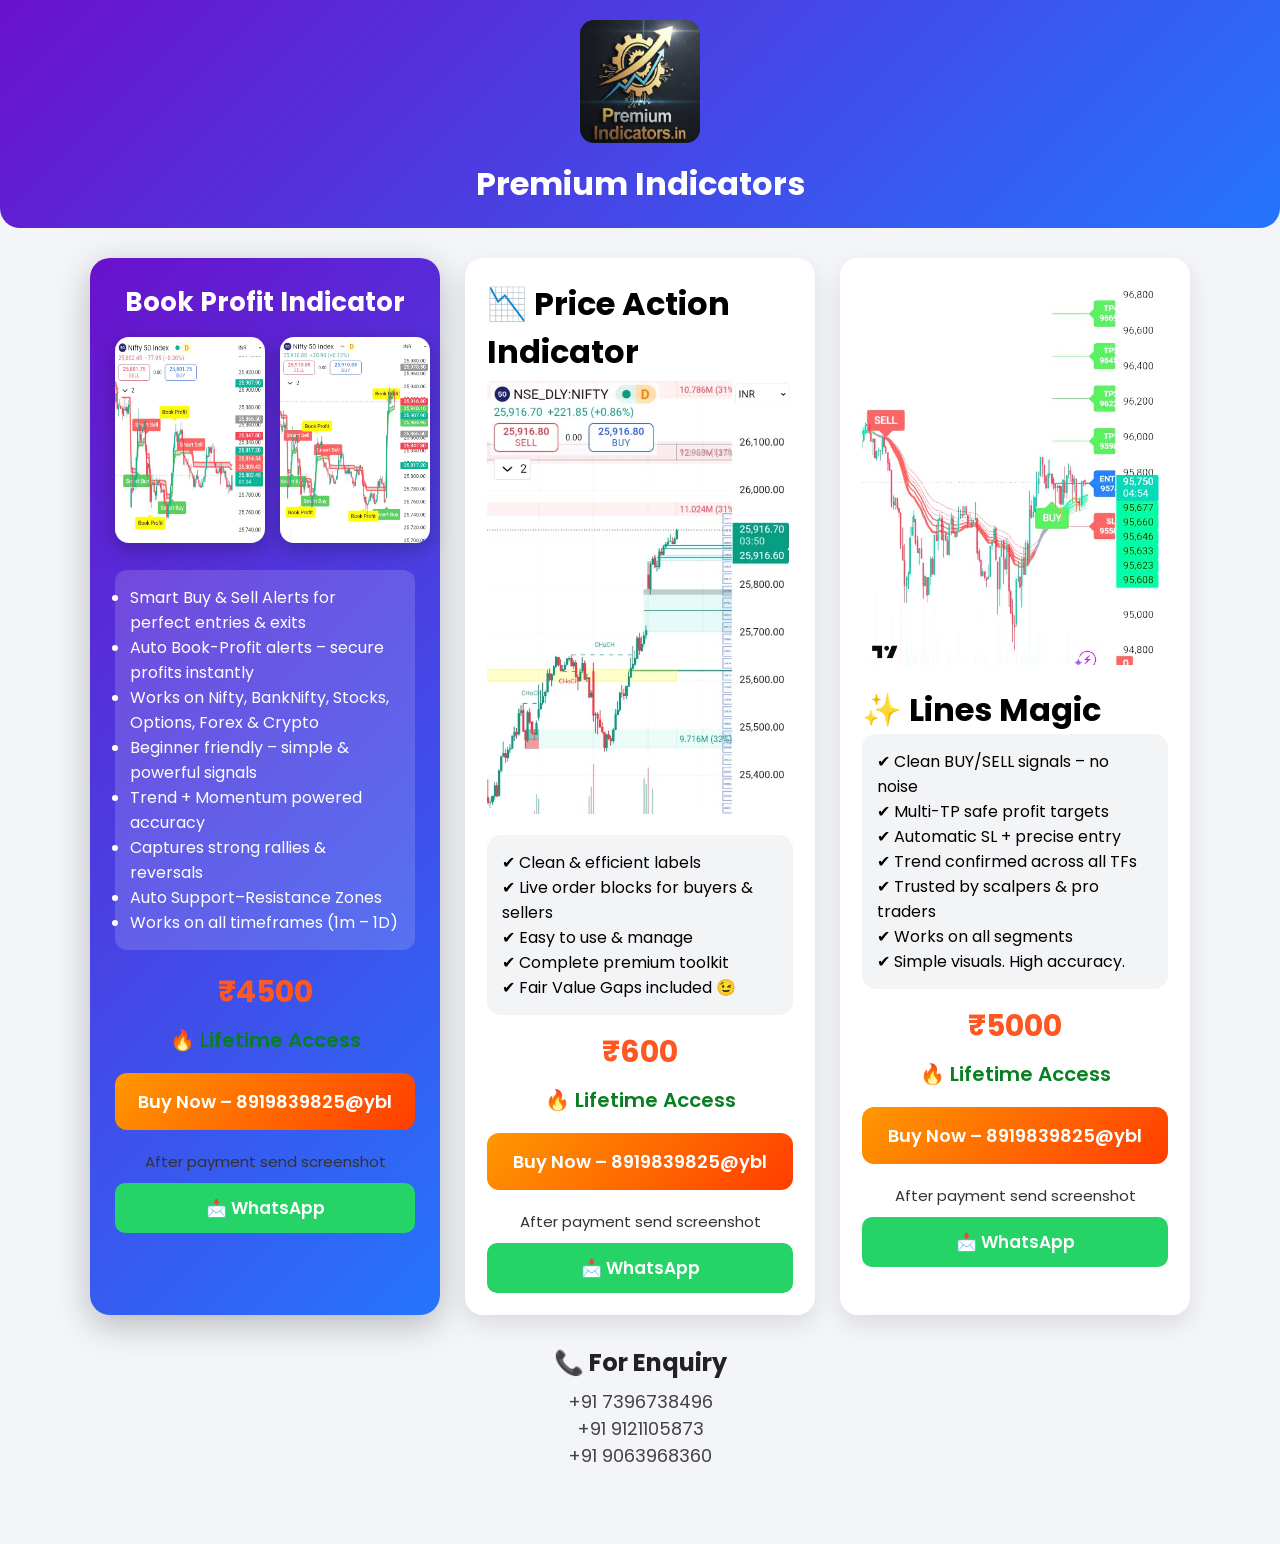
==== index.html @ ef62d333 "changed index2 to index" ====
<!DOCTYPE html>
<html lang="en">

<head>
    <meta charset="UTF-8">
    <meta name="viewport" content="width=device-width, initial-scale=1.0">
    <title>Premium Indicators</title>
    <link rel="stylesheet" href="style.css">

    <link rel="preconnect" href="https://fonts.googleapis.com">
    <link rel="preconnect" href="https://fonts.gstatic.com" crossorigin>
    <link
        href="https://fonts.googleapis.com/css2?family=Poppins:wght@300;400;500;600;700;800&display=swap"
        rel="stylesheet">
        <link rel="icon" href="logo.jpg" >
</head>

<body>

    <!-- Header -->
    <header class="header">
        <img class="logo" src="logo.jpg" alt="Logo">
        <h1>Premium Indicators</h1>
    </header>

    <!-- Enquiry Section -->
 

    <!-- Products Container -->
    <div class="container">

        <!-- PREMIUM GRADIENT CARD 1 -->
        <div class="premium-card">

            <h1> Book Profit Indicator</h1>

           <div class="img-row">
    <img src="book profit 1.jpg" alt="">
    <img src="book profit 2.jpg" alt="">
</div>

            <ul class="features">
                <li>Smart Buy & Sell Alerts for perfect entries & exits</li>
                <li>Auto Book-Profit alerts – secure profits instantly</li>
                <li>Works on Nifty, BankNifty, Stocks, Options, Forex & Crypto</li>
                <li>Beginner friendly – simple & powerful signals</li>
                <li>Trend + Momentum powered accuracy</li>
                <li>Captures strong rallies & reversals</li>
                <li>Auto Support–Resistance Zones</li>
                <li>Works on all timeframes (1m – 1D)</li>
            </ul>

            <div class="price">₹4500</div>
            <div class="lifetime">🔥 Lifetime Access</div>

            <a class="btn buy-btn" href="#">Buy Now – 8919839825@ybl</a>

            <p class="after-pay">After payment send screenshot</p>

            <a class="whatsapp" href="https://wa.me/917396738496">📩 WhatsApp</a>

        </div>


        <!-- Price Action Card -->
        <div class="card">
            <h1>📉 Price Action Indicator</h1>

            <img src="fair.jpg" alt="Price Action Indicator">

            <div class="box">
                ✔ Clean & efficient labels <br>
                ✔ Live order blocks for buyers & sellers <br>
                ✔ Easy to use & manage <br>
                ✔ Complete premium toolkit <br>
                ✔ Fair Value Gaps included 😉<br>
            </div>

            <div class="price">₹600</div>
            <div class="lifetime">🔥 Lifetime Access</div>

            <a class="btn buy-btn" href="#">Buy Now – 8919839825@ybl</a>

            <p class="after-pay">After payment send screenshot</p>

            <a class="whatsapp" href="https://wa.me/917396738496">📩 WhatsApp</a>
        </div>


        <!-- Lines Magic Card -->
        <div class="card">
            <img src="dtc.jpg" alt="Lines Magic Indicator">

            <h1>✨ Lines Magic</h1>

            <p class="points">
                ✔ Clean BUY/SELL signals – no noise <br>
                ✔ Multi-TP safe profit targets <br>
                ✔ Automatic SL + precise entry <br>
                ✔ Trend confirmed across all TFs <br>
                ✔ Trusted by scalpers & pro traders <br>
                ✔ Works on all segments <br>
                ✔ Simple visuals. High accuracy.
            </p>

            <div class="price">₹5000</div>
            <div class="lifetime">🔥 Lifetime Access</div>

            <a class="btn buy-btn" href="#">Buy Now – 8919839825@ybl</a>

            <p class="after-pay">After payment send screenshot</p>

            <a class="whatsapp" href="https://wa.me/917396738496">📩 WhatsApp</a>
        </div>

    </div>
   <section class="enquiry">
        <h2>📞 For Enquiry</h2>
        <p>+91 7396738496</p>
        <p>+91 9121105873</p>
        <p>+91 9063968360</p>
    </section>
</body>
</html>
---- style.css ----
/* Global Settings */
* {
    margin: 0;
    padding: 0;
    box-sizing: border-box;
    font-family: "Poppins", sans-serif;
}

body {
    background: #f3f5f9;
    padding-bottom: 50px;
}

/* Header */
.header {
    text-align: center;
    padding: 20px;
    background: linear-gradient(135deg, #6a11cb, #2575fc);
    color: #fff;
    border-bottom-left-radius: 20px;
    border-bottom-right-radius: 20px;
}

.logo {
    width: 120px;
    border-radius: 14px;
    margin-bottom: 10px;
}

/* Enquiry Section */
.enquiry {
    margin: 25px auto;
    text-align: center;
}

.enquiry h2 {
    font-size: 24px;
    color: #222;
    margin-bottom: 8px;
}

.enquiry p {
    font-size: 18px;
    color: #444;
}

/* Grid Container */
.container {
    width: 95%;
    max-width: 1100px;
    margin: 30px auto;
    display: grid;
    grid-template-columns: repeat(auto-fit, minmax(320px, 1fr));
    gap: 25px;
}

/* Premium Gradient Card */
.premium-card {
    background: linear-gradient(135deg, #6a11cb, #2575fc);
    padding: 25px;
    border-radius: 20px;
    color: #fff;
    box-shadow: 0 10px 35px rgba(0,0,0,0.25);
}

.premium-card h1 {
    text-align: center;
    margin-bottom: 15px;
    font-size: 26px;
}

.premium-card img {
    width: 100%;
    border-radius: 14px;
    margin-bottom: 12px;
    box-shadow: 0 6px 20px rgba(0,0,0,0.25);
}

.features {
    background: rgba(255,255,255,0.15);
    padding: 15px;
    border-radius: 12px;
    margin-bottom: 20px;
}

/* Normal Cards */
.card {
    background: #ffffff;
    padding: 22px;
    border-radius: 18px;
    box-shadow: 0 10px 25px rgba(0,0,0,0.1);
}

.card img {
    width: 100%;
    border-radius: 14px;
    margin-bottom: 14px;
}

/* Text Box */
.box, .points {
    background: #f3f4f6;
    padding: 15px;
    border-radius: 14px;
    margin-bottom: 15px;
}

/* Price & Lifetime */
.price {
    font-size: 30px;
    margin: 10px 0;
    font-weight: 700;
    color: #ff5722;
    text-align: center;
}

.lifetime {
    color: #087f23;
    font-size: 20px;
    font-weight: 600;
    margin-bottom: 18px;
    text-align: center;
}

/* Buttons */
.btn {
    display: block;
    text-align: center;
    padding: 15px 0;
    background: linear-gradient(135deg, #ff9800, #ff3d00);
    color: white;
    border-radius: 12px;
    font-weight: 600;
    font-size: 18px;
    margin-bottom: 20px;
    text-decoration: none;
    transition: 0.25s;
}

.btn:hover {
    transform: scale(1.05);
}

/* WhatsApp Button */
.whatsapp {
    display: block;
    text-align: center;
    background: #25D366;
    padding: 12px;
    border-radius: 10px;
    color: #fff;
    font-size: 17px;
    font-weight: 600;
    text-decoration: none;
}

.whatsapp:hover {
    background: #1da851;
}

.after-pay {
    text-align: center;
    margin-bottom: 10px;
    color: #333;
    font-size: 15px;
}
/* Image Row for Premium Card */
.img-row {
    display: flex;
    gap: 15px;
    margin-bottom: 15px;
}

.img-row img {
    width: 50%;
    border-radius: 14px;
    box-shadow: 0 6px 20px rgba(0,0,0,0.25);
}

/* Mobile Responsive */
@media (max-width: 768px) {
    .img-row {
        flex-direction: column;
    }

    .img-row img {
        width: 100%;
    }
}
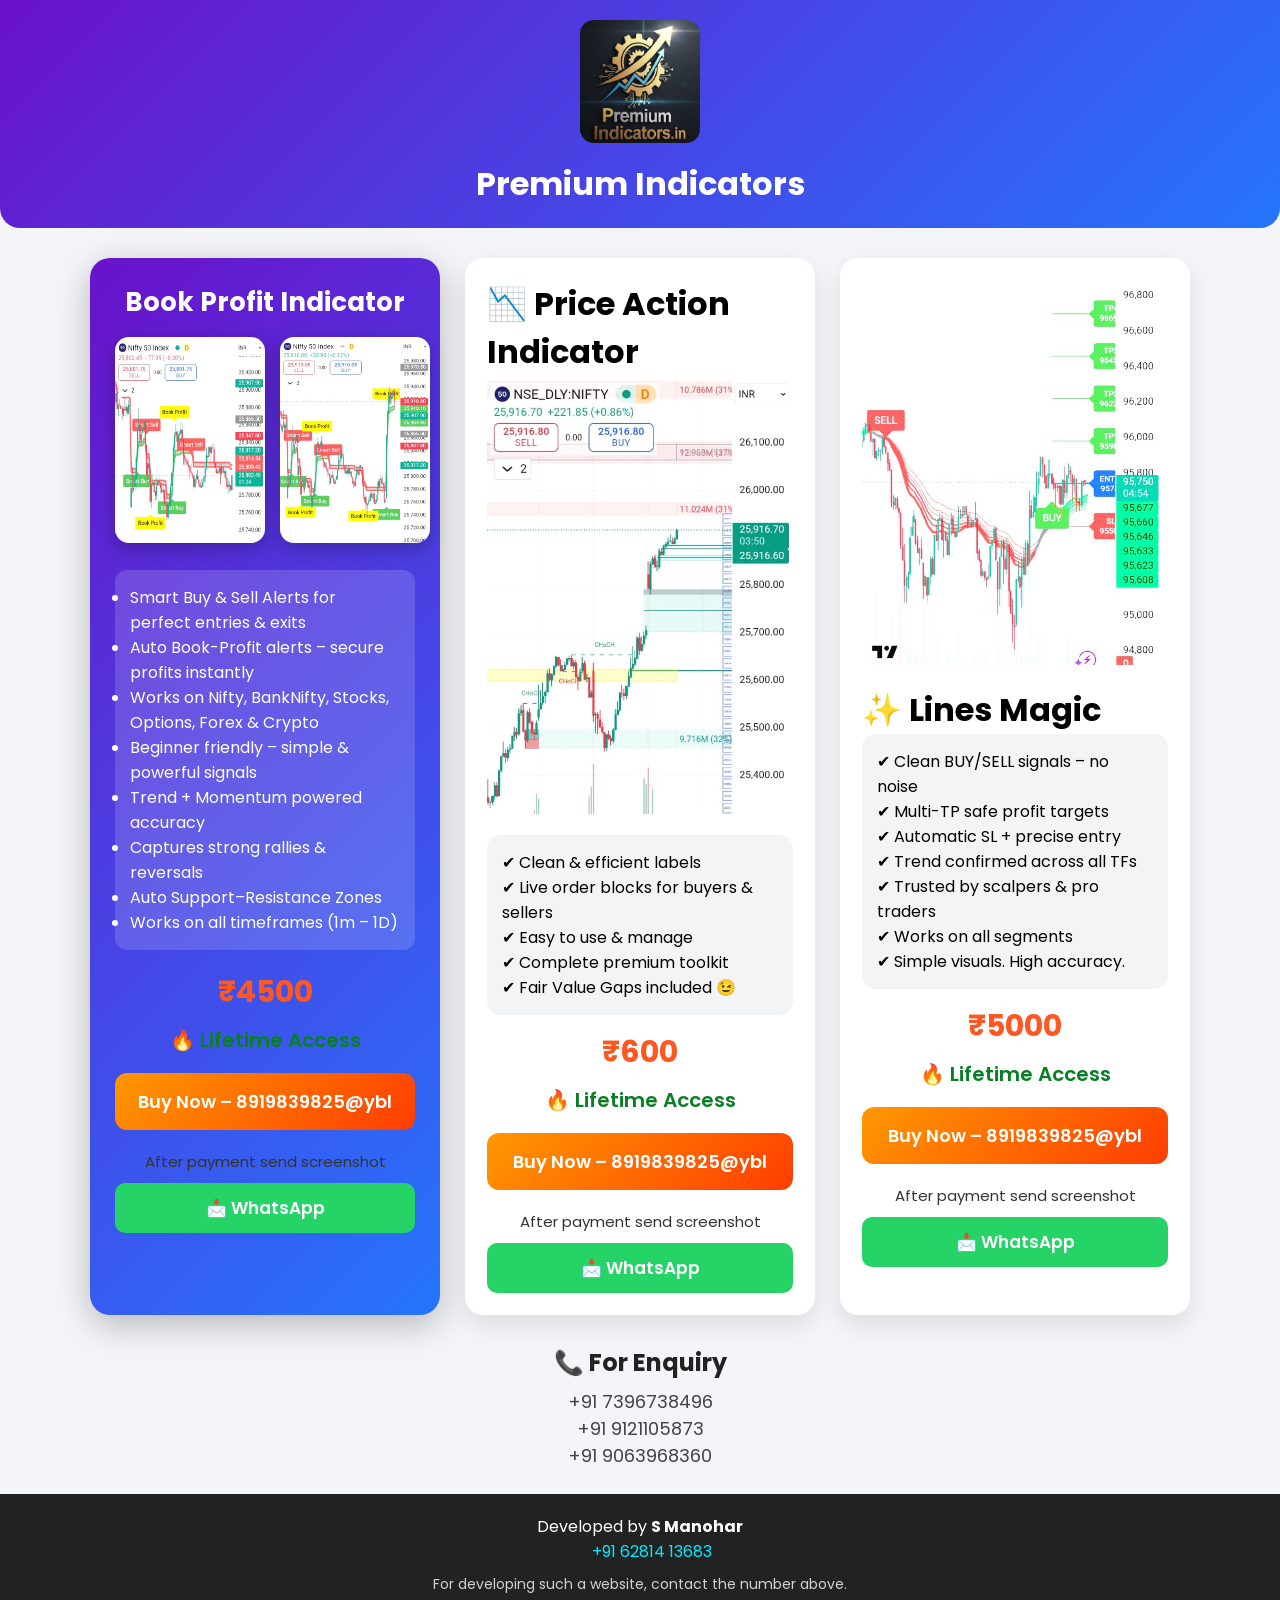
==== commit 732e7ed5: "added footer" ====
--- a/index.html
+++ b/index.html
@@ -120,5 +120,18 @@
         <p>+91 9121105873</p>
         <p>+91 9063968360</p>
     </section>
+  <footer class="footer">
+  <div class="footer-content">
+    <p>Developed by <strong>S Manohar</strong></p>
+    <p>
+      <i class="phone-icon"></i>
+      <a href="tel:+916281413683">+91 62814 13683</a>
+    </p>
+     <p class="contact-note">
+      For developing such a website, contact the number above.
+    </p>
+  </div>
+</footer>
+
 </body>
 </html>
--- a/style.css
+++ b/style.css
@@ -8,7 +8,6 @@
 
 body {
     background: #f3f5f9;
-    padding-bottom: 50px;
 }
 
 /* Header */
@@ -187,3 +186,35 @@
         width: 100%;
     }
 }
+.footer {
+  background: #222;
+  padding: 20px;
+  text-align: center;
+  color: #fff;
+  font-family: Arial, sans-serif;
+}
+
+.footer a {
+  color: #00eaff;
+  text-decoration: none;
+}
+
+.footer a:hover {
+  text-decoration: underline;
+}
+
+/* Simple phone icon */
+.phone-icon {
+  display: inline-block;
+  width: 14px;
+  height: 14px;
+  margin-right: 6px;
+  background: url('https://cdn-icons-png.flaticon.com/512/724/724664.png') 
+              no-repeat center/cover;
+  vertical-align: middle;
+}
+.contact-note {
+  margin-top: 10px;
+  font-size: 14px;
+  opacity: 0.8;
+}
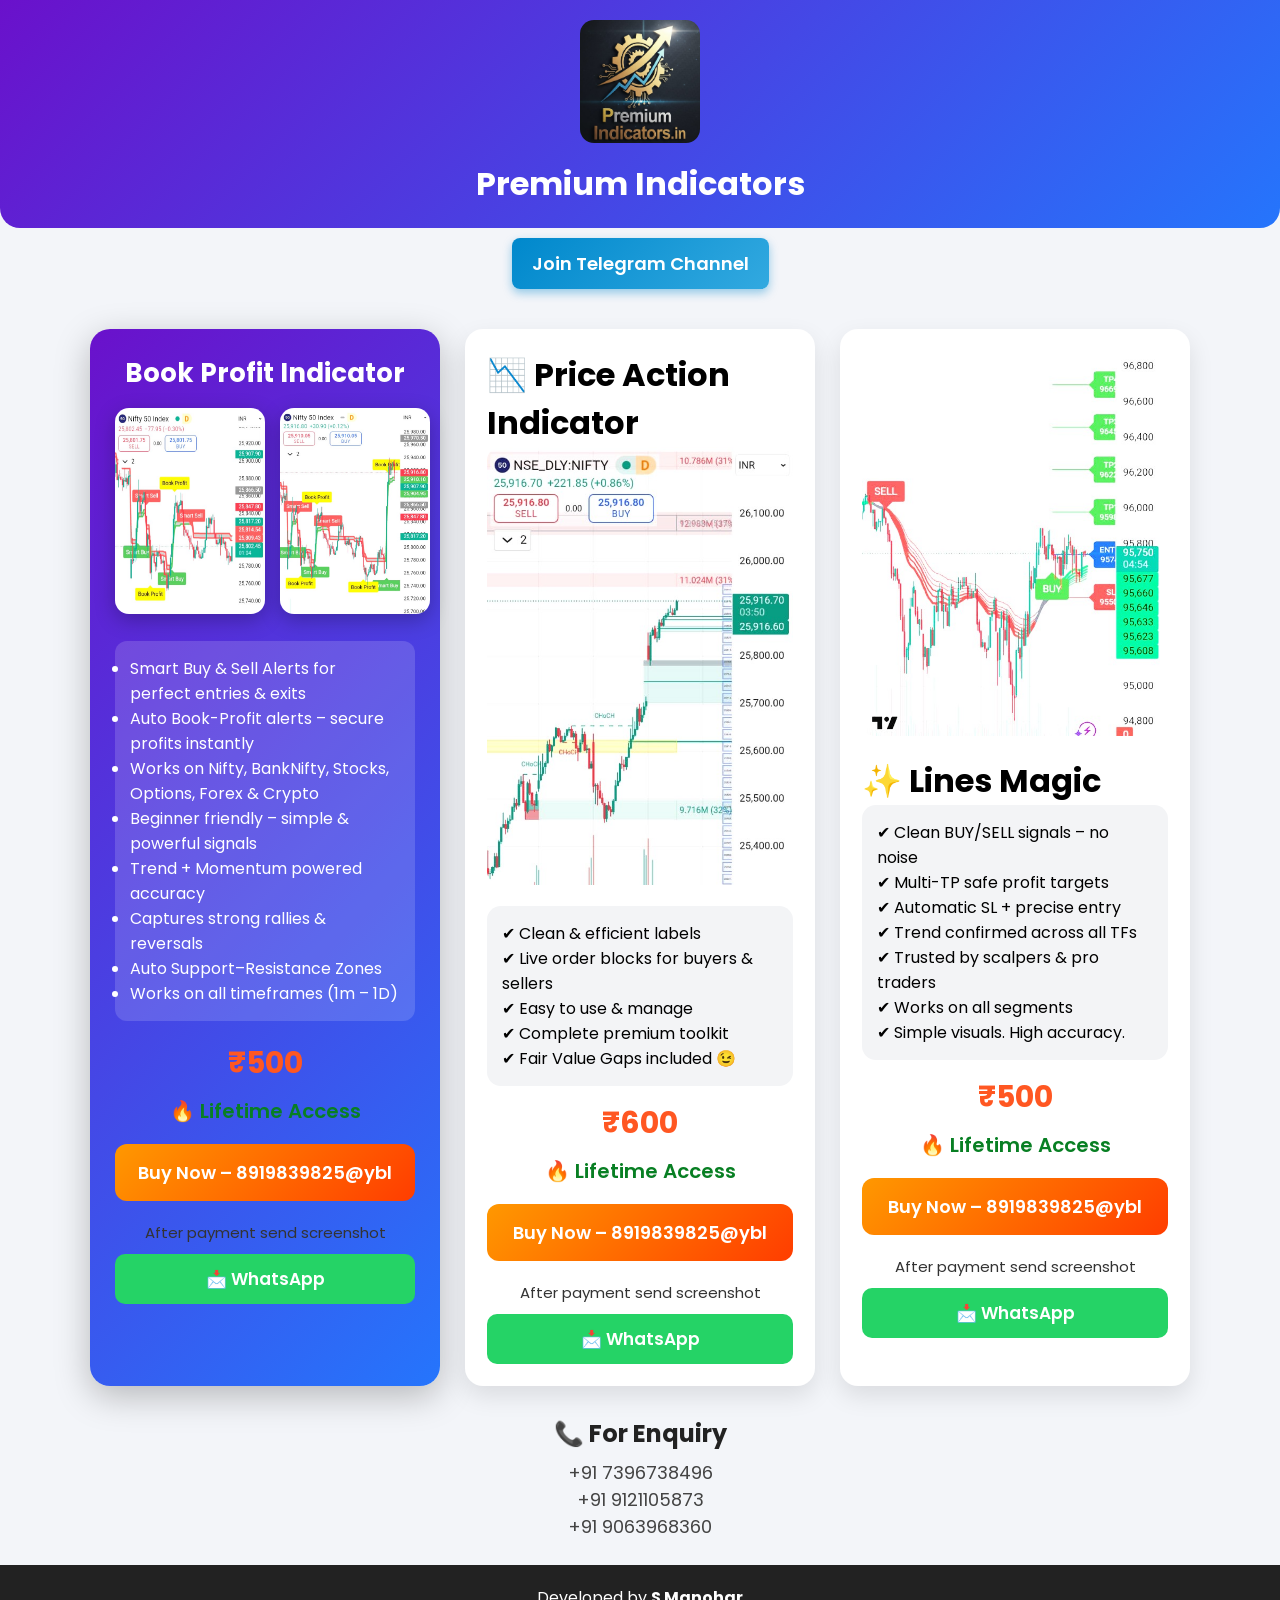
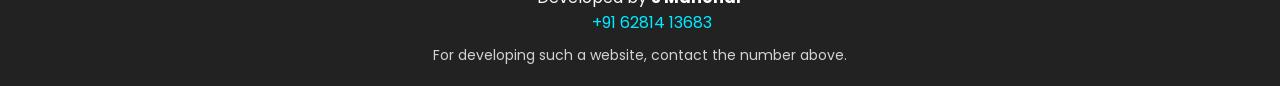
==== commit 39534a54: "created Join Telegram button" ====
--- a/index.html
+++ b/index.html
@@ -22,6 +22,28 @@
         <img class="logo" src="logo.jpg" alt="Logo">
         <h1>Premium Indicators</h1>
     </header>
+<div style="text-align: center;">
+    <a href="https://t.me/premium_indicators_raja" 
+   style="
+      display: inline-block;
+      padding: 12px 20px;
+      background: linear-gradient(135deg, #0088cc, #32a9e0);
+      color: #fff;
+      font-size: 18px;
+      font-weight: 600;
+      text-align: center;
+      margin: 10px;
+      text-decoration: none;
+      border-radius: 8px;
+      box-shadow: 0 4px 10px rgba(0, 136, 204, 0.4);
+      transition: 0.3s;
+   "
+   onmouseover="this.style.opacity='0.85'"
+   onmouseout="this.style.opacity='1'"
+>
+   Join Telegram Channel
+</a>
+</div>
 
     <!-- Enquiry Section -->
  
@@ -50,7 +72,7 @@
                 <li>Works on all timeframes (1m – 1D)</li>
             </ul>
 
-            <div class="price">₹4500</div>
+            <div class="price">₹500</div>
             <div class="lifetime">🔥 Lifetime Access</div>
 
             <a class="btn buy-btn" href="#">Buy Now – 8919839825@ybl</a>
@@ -103,7 +125,7 @@
                 ✔ Simple visuals. High accuracy.
             </p>
 
-            <div class="price">₹5000</div>
+            <div class="price">₹500</div>
             <div class="lifetime">🔥 Lifetime Access</div>
 
             <a class="btn buy-btn" href="#">Buy Now – 8919839825@ybl</a>
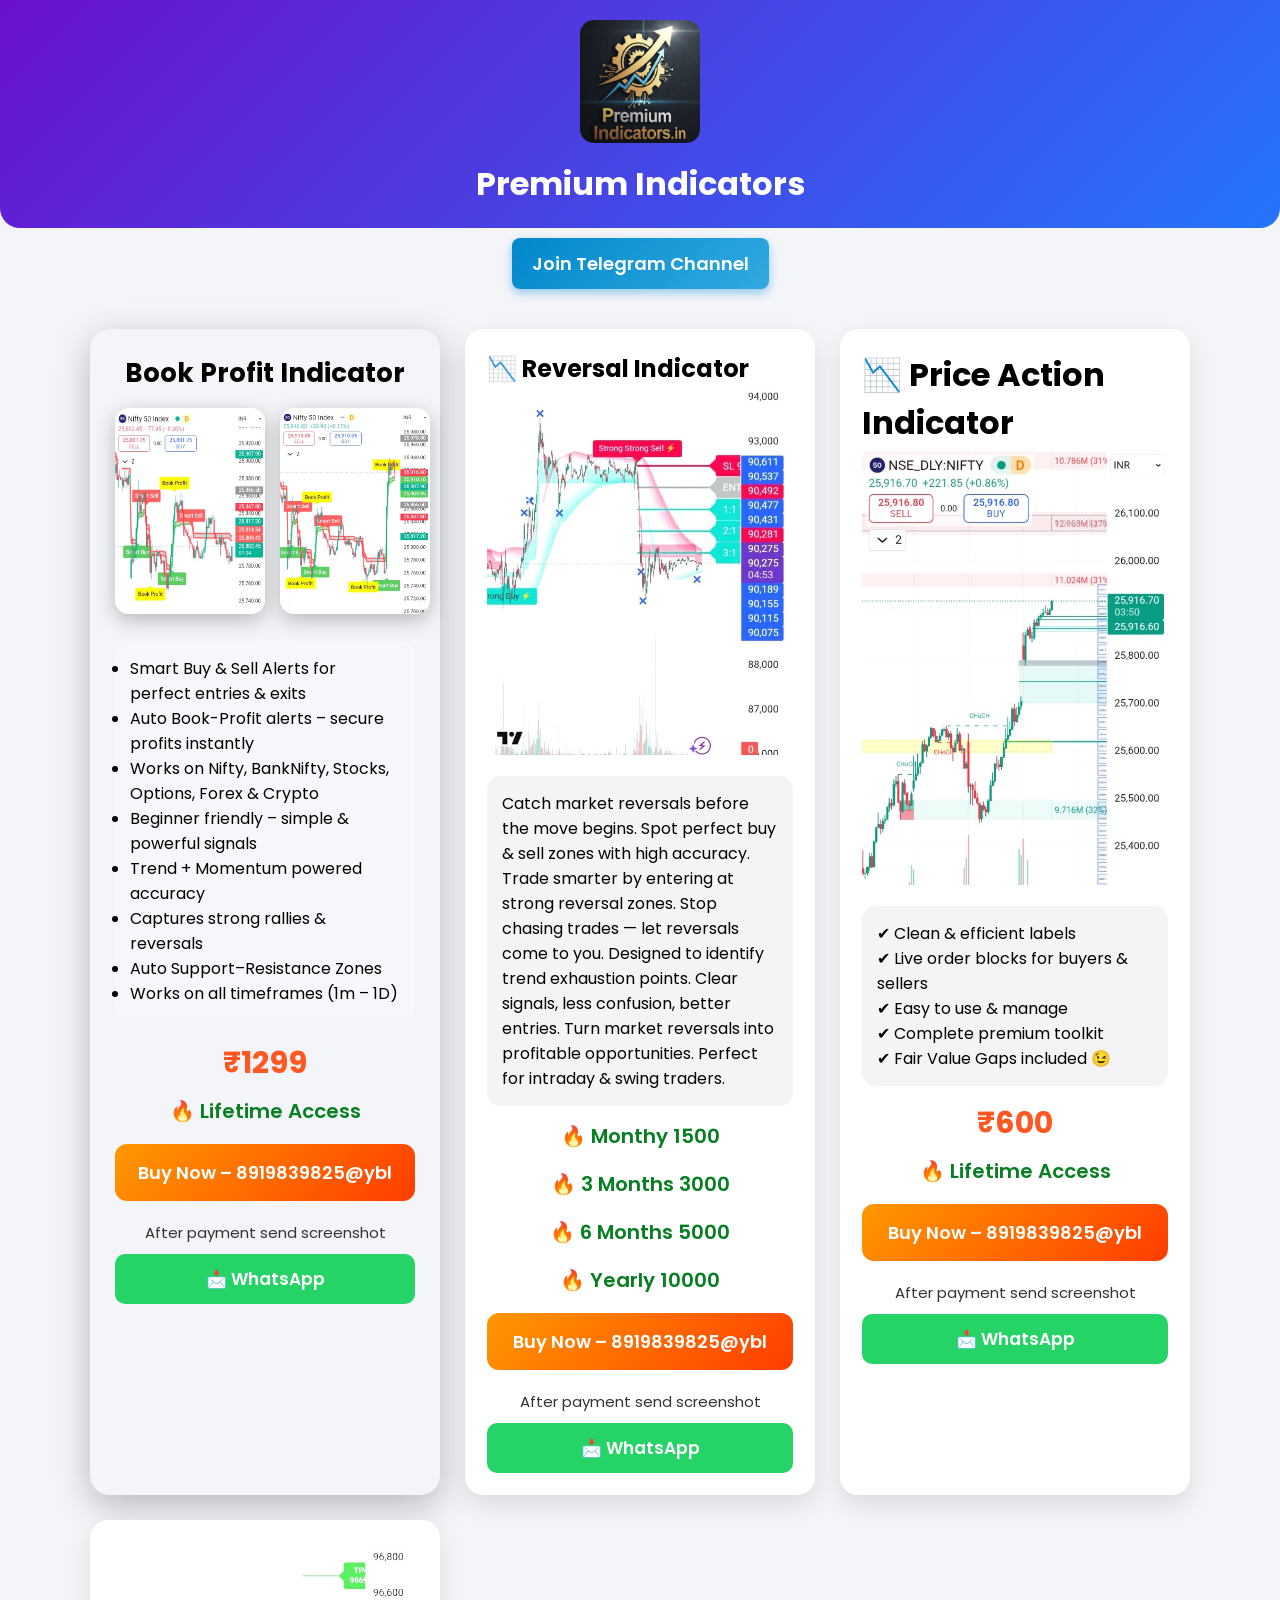
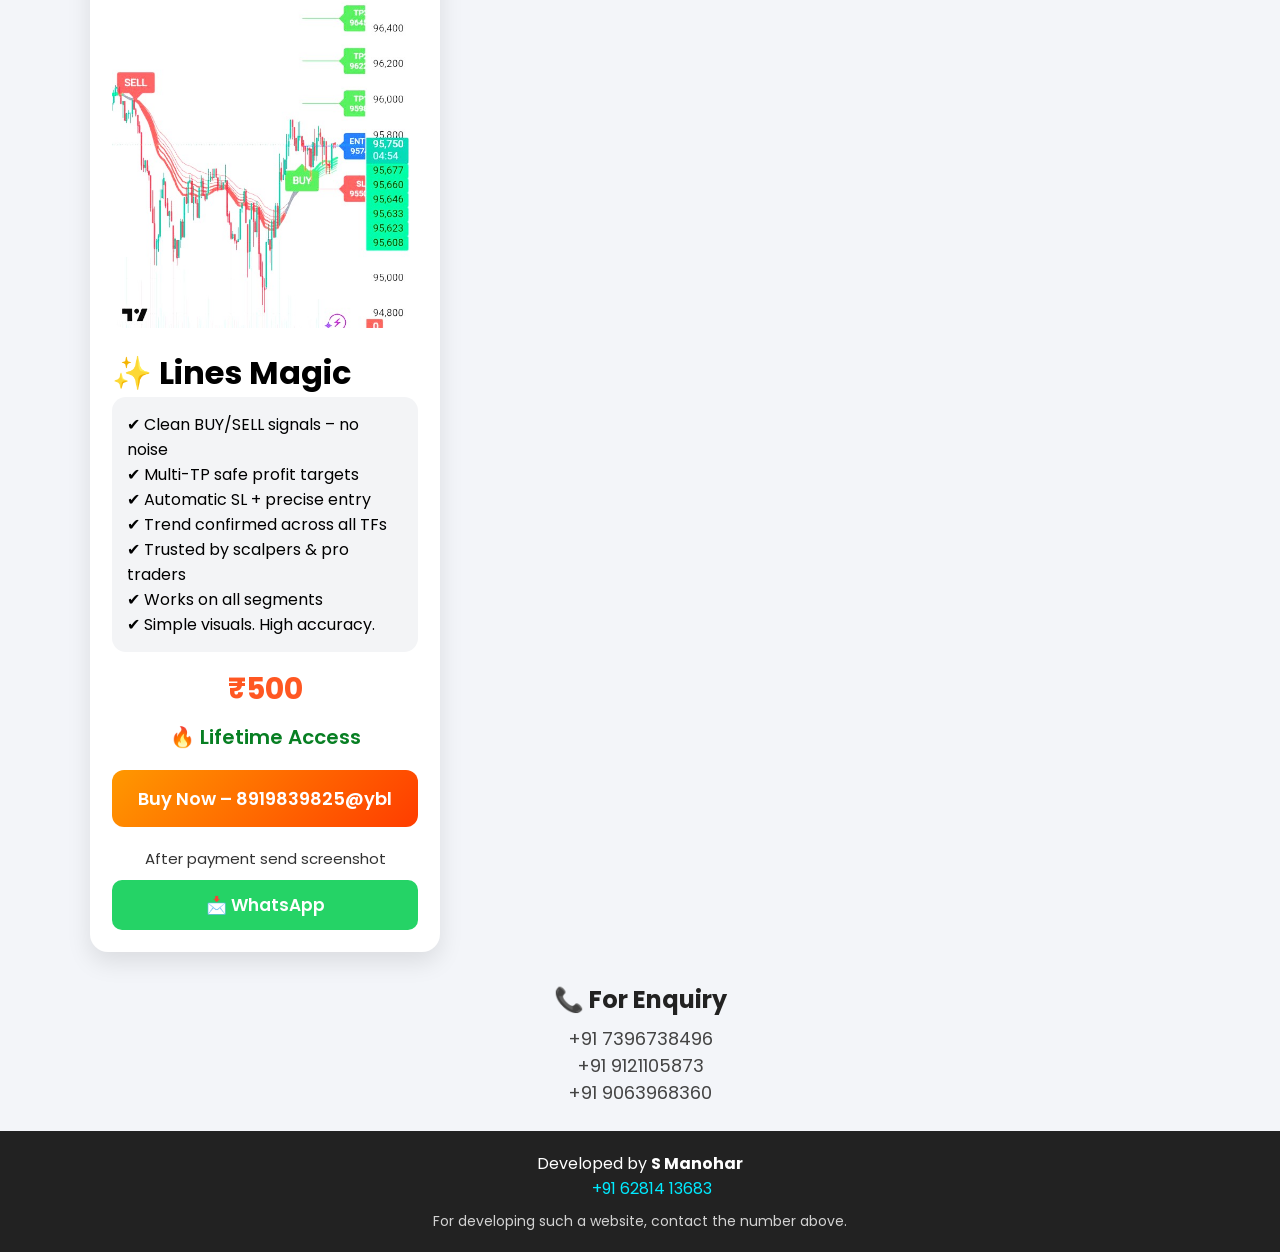
==== commit 564d64bd: "Added a new card" ====
--- a/index.html
+++ b/index.html
@@ -22,7 +22,7 @@
         <img class="logo" src="logo.jpg" alt="Logo">
         <h1>Premium Indicators</h1>
     </header>
-<div style="text-align: center;">
+<div style="text-align: center">
     <a href="https://t.me/premium_indicators_raja" 
    style="
       display: inline-block;
@@ -72,7 +72,7 @@
                 <li>Works on all timeframes (1m – 1D)</li>
             </ul>
 
-            <div class="price">₹500</div>
+            <div class="price">₹1299</div>
             <div class="lifetime">🔥 Lifetime Access</div>
 
             <a class="btn buy-btn" href="#">Buy Now – 8919839825@ybl</a>
@@ -84,6 +84,44 @@
         </div>
 
 
+<div class="card">
+            <h2>📉 Reversal Indicator</h2>
+
+            <img src="a2.jpg" alt="">
+
+            <div class="box">
+            Catch market reversals before the move begins.
+
+Spot perfect buy & sell zones with high accuracy.
+
+Trade smarter by entering at strong reversal zones.
+
+Stop chasing trades — let reversals come to you.
+
+Designed to identify trend exhaustion points.
+
+Clear signals, less confusion, better entries.
+
+Turn market reversals into profitable opportunities.
+
+Perfect for intraday & swing traders.    
+            </div>
+
+            <div class="lifetime">🔥 Monthy 1500</div>
+
+            <div class="lifetime">🔥 3 Months 3000</div>
+
+            
+            <div class="lifetime">🔥 6 Months 5000</div>
+            
+            <div class="lifetime">🔥 Yearly 10000</div>
+            <a class="btn buy-btn" href="#">Buy Now – 8919839825@ybl</a>
+
+            <p class="after-pay">After payment send screenshot</p>
+
+            <a class="whatsapp" href="https://wa.me/917396738496">📩 WhatsApp</a>
+        </div>
+        
         <!-- Price Action Card -->
         <div class="card">
             <h1>📉 Price Action Indicator</h1>
@@ -135,6 +173,8 @@
             <a class="whatsapp" href="https://wa.me/917396738496">📩 WhatsApp</a>
         </div>
 
+
+        
     </div>
    <section class="enquiry">
         <h2>📞 For Enquiry</h2>
--- a/style.css
+++ b/style.css
@@ -55,10 +55,11 @@
 
 /* Premium Gradient Card */
 .premium-card {
-    background: linear-gradient(135deg, #6a11cb, #2575fc);
+    /* background: linear-gradient(135deg, #6a11cb, #2575fc); */
     padding: 25px;
     border-radius: 20px;
-    color: #fff;
+    /* color: #fff; */
+    color: black;
     box-shadow: 0 10px 35px rgba(0,0,0,0.25);
 }
 
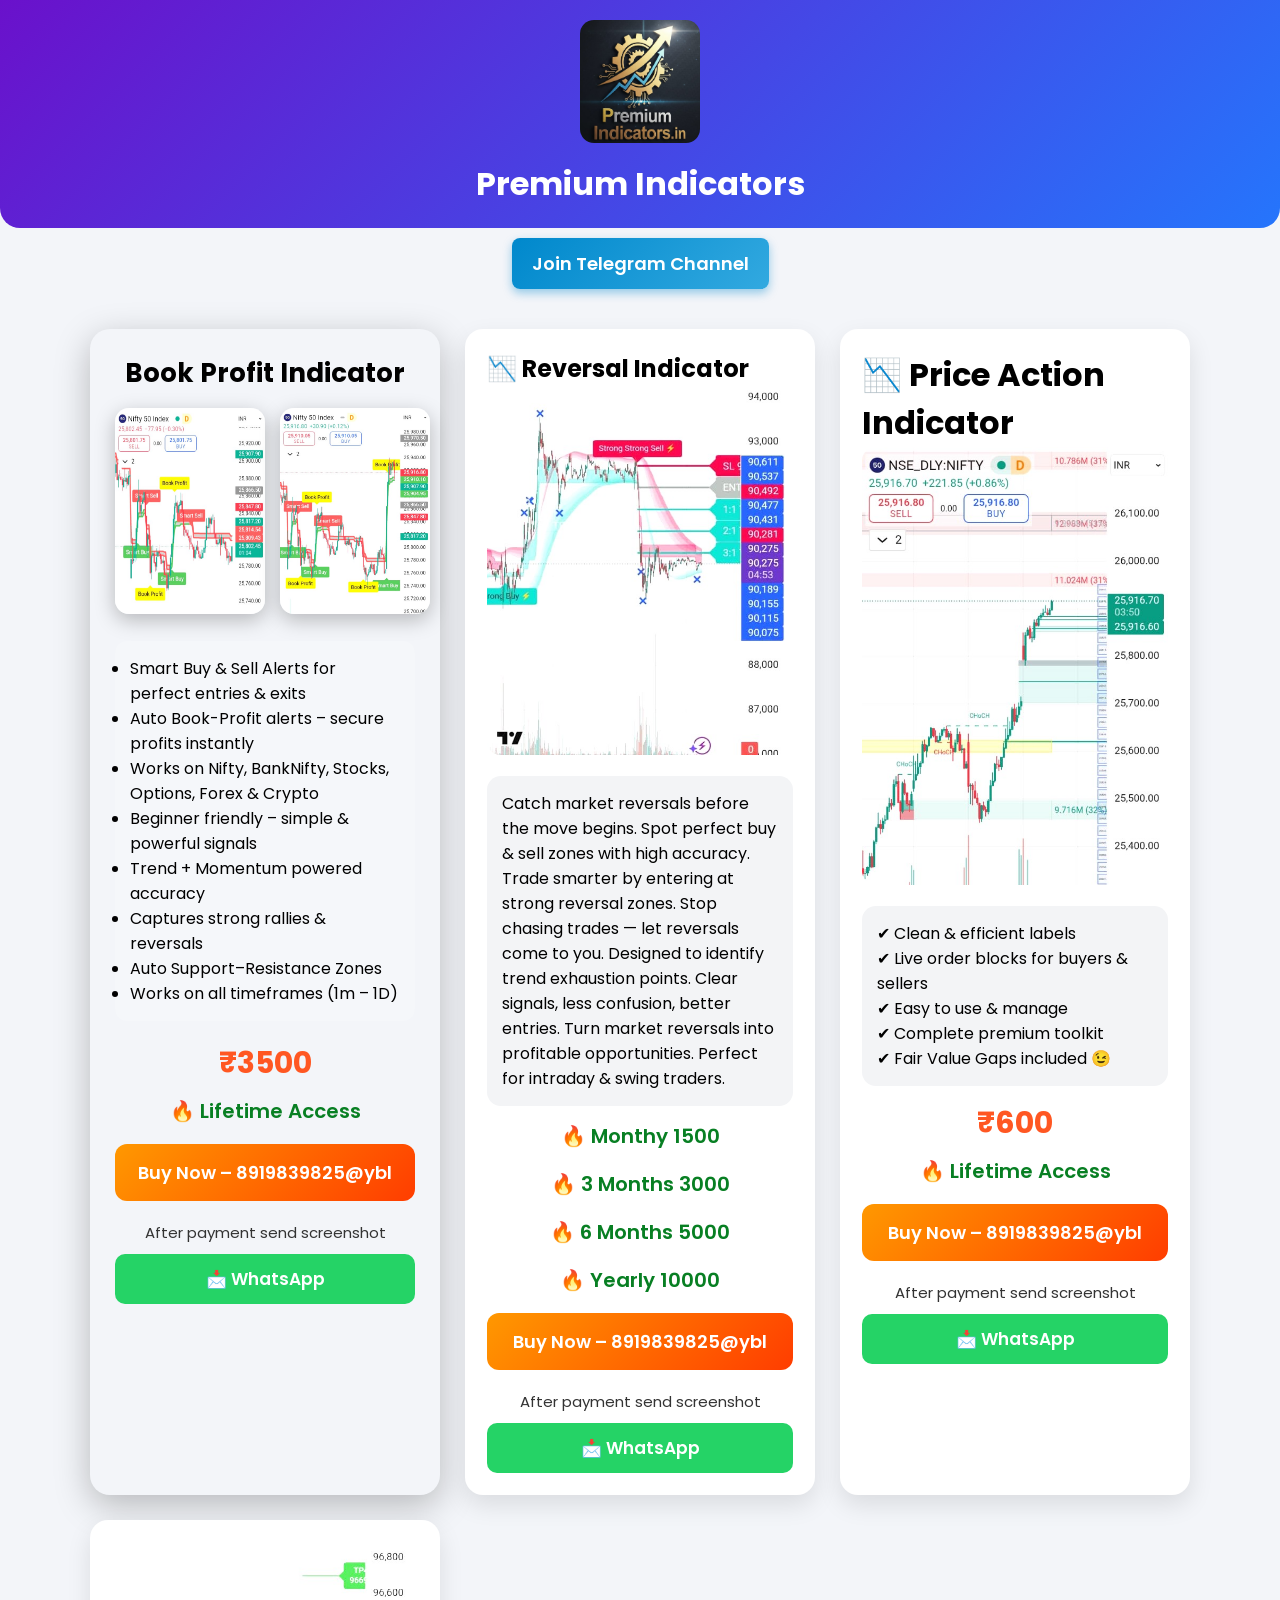
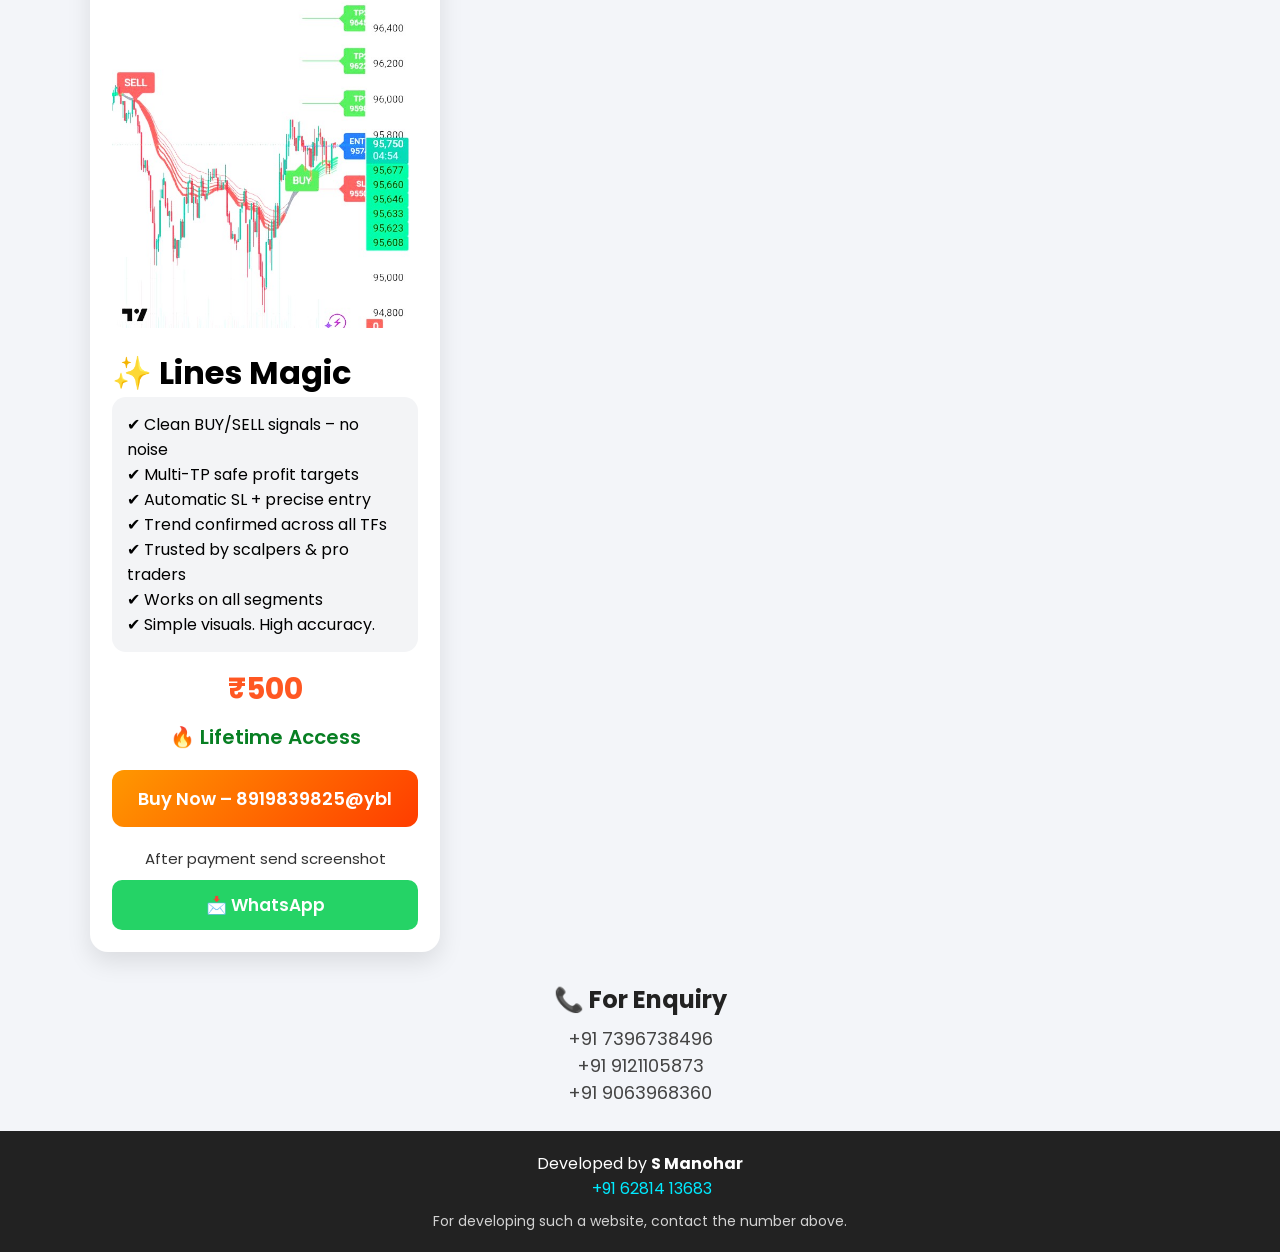
==== commit 7dc2f0e3: "Changed price of book profit indicator" ====
--- a/index.html
+++ b/index.html
@@ -72,7 +72,7 @@
                 <li>Works on all timeframes (1m – 1D)</li>
             </ul>
 
-            <div class="price">₹1299</div>
+            <div class="price">₹3500</div>
             <div class="lifetime">🔥 Lifetime Access</div>
 
             <a class="btn buy-btn" href="#">Buy Now – 8919839825@ybl</a>
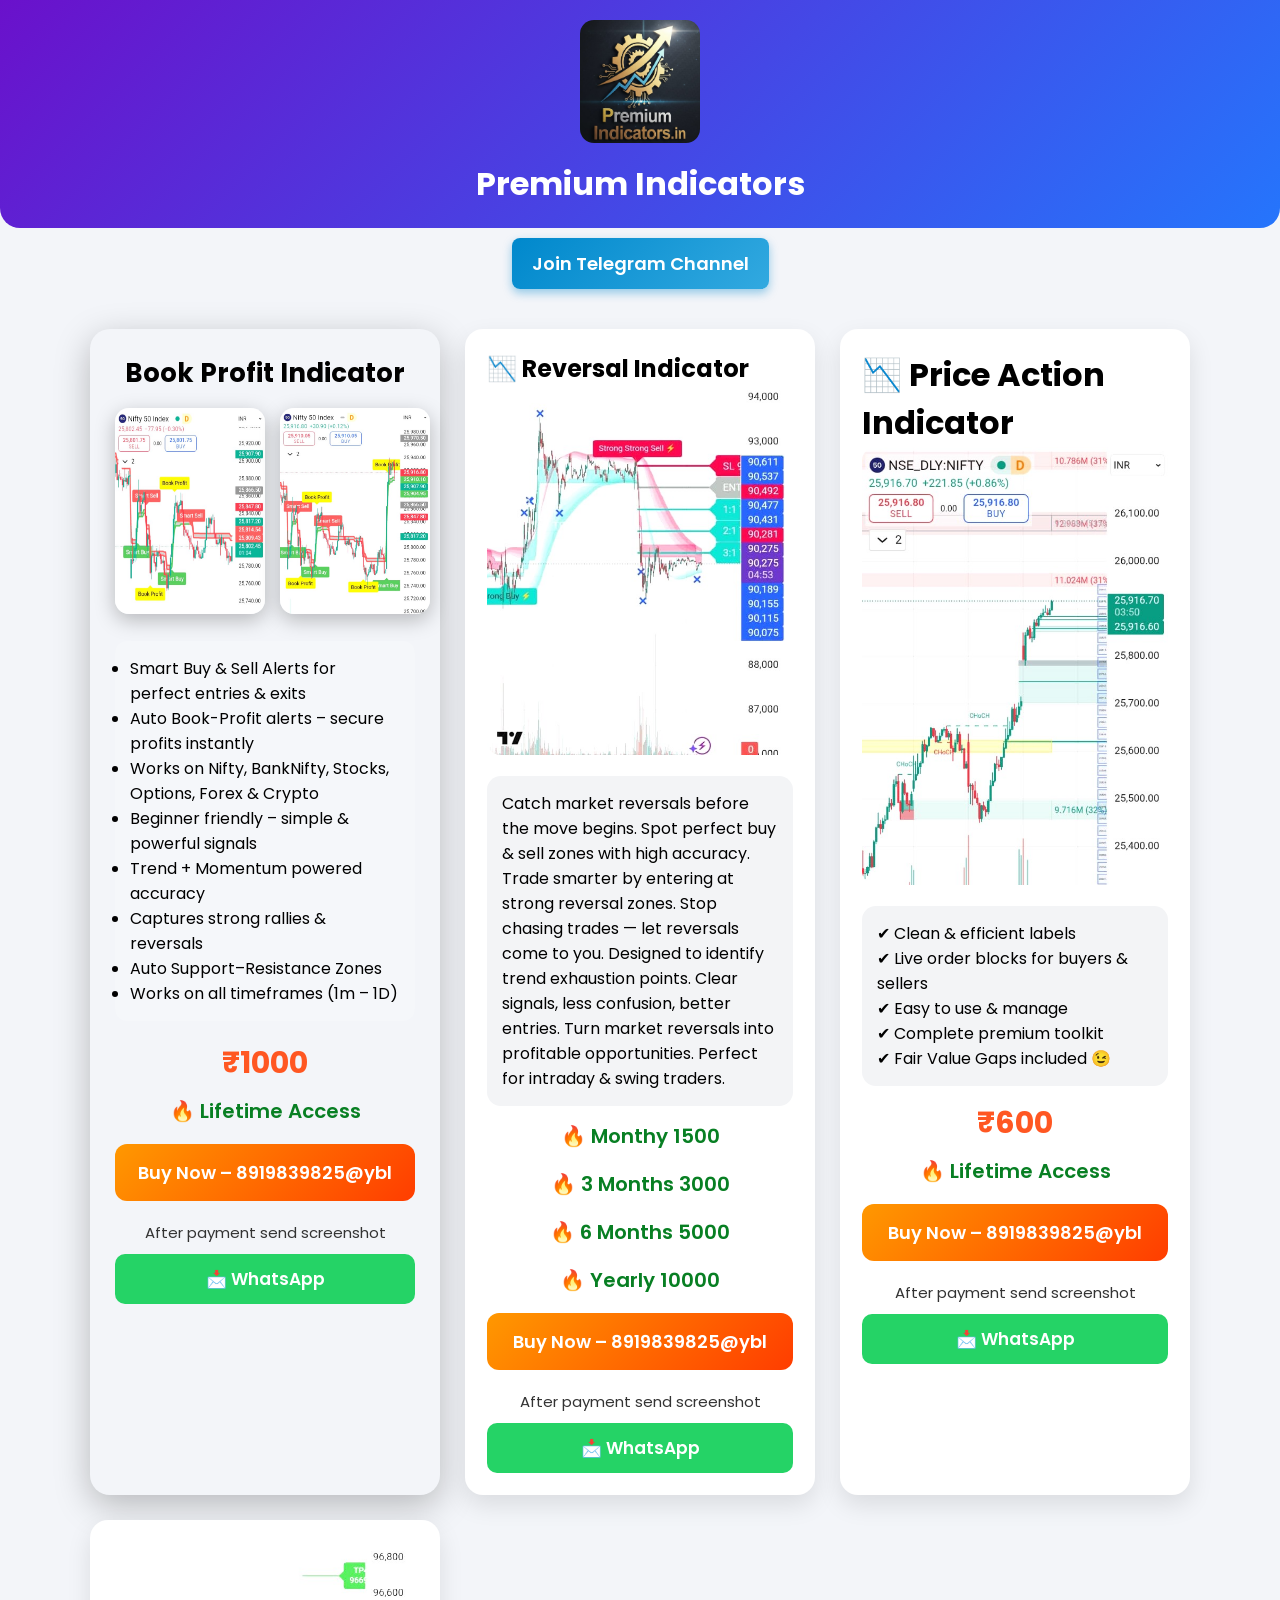
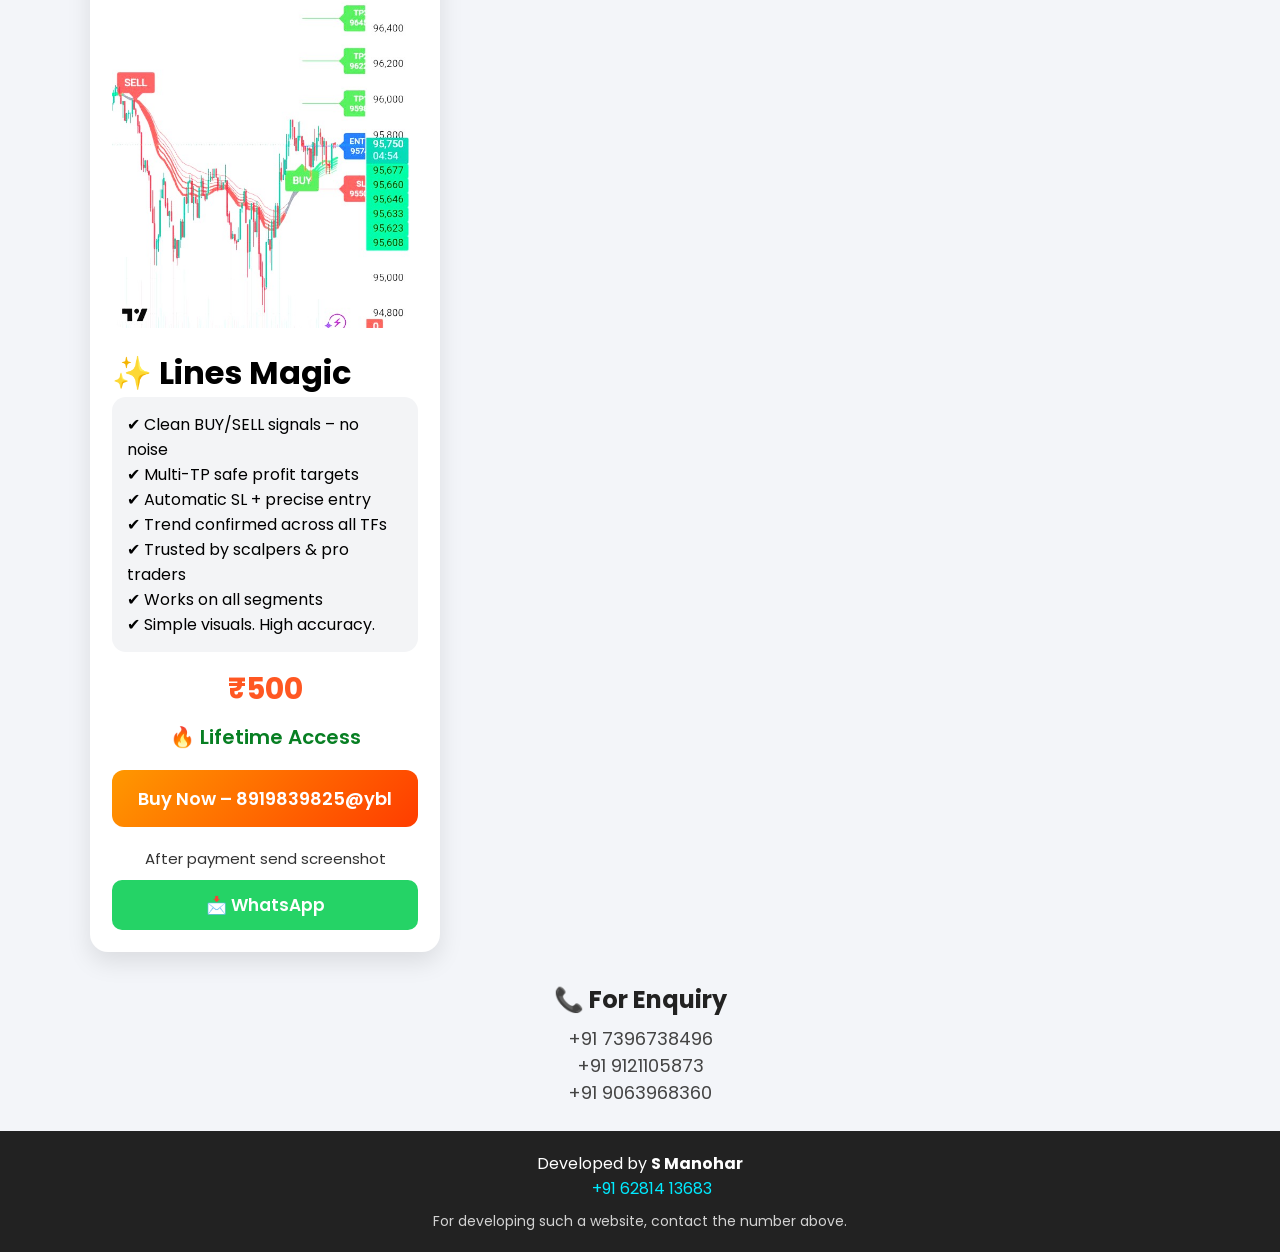
==== commit 49e91f21: "changed price" ====
--- a/index.html
+++ b/index.html
@@ -72,7 +72,7 @@
                 <li>Works on all timeframes (1m – 1D)</li>
             </ul>
 
-            <div class="price">₹3500</div>
+            <div class="price">₹1000</div>
             <div class="lifetime">🔥 Lifetime Access</div>
 
             <a class="btn buy-btn" href="#">Buy Now – 8919839825@ybl</a>
